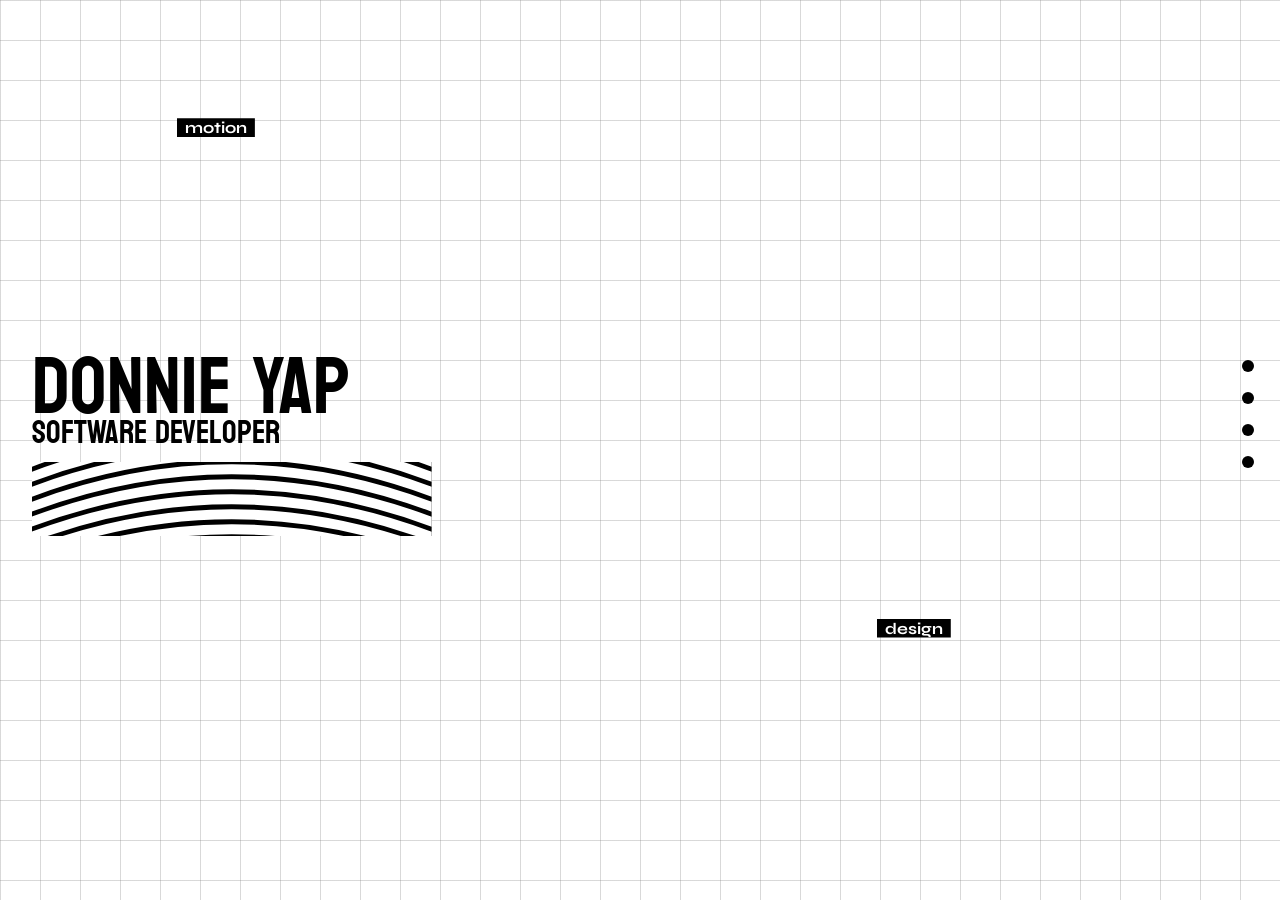
==== index.html @ 7da8c801 "title page" ====
<!doctype html>
<html lang="en">
  <head>
    <meta charset="UTF-8" />
    <meta name="viewport" content="width=device-width, initial-scale=1.0" />
    <link rel="preconnect" href="https://fonts.googleapis.com" />
    <link rel="preconnect" href="https://fonts.gstatic.com" crossorigin />
    <link
      href="https://fonts.googleapis.com/css2?family=Koulen&family=Syne:wght@400..800&display=swap"
      rel="stylesheet"
    />
    <link rel="stylesheet" href="css/styles.css" />
    <script src="js/main.js" defer></script>
    <title>Donnie Yap</title>
  </head>
  <body>
    <div class="navigation syne">
      <a href="#title"><p data-label="HOME"></p></a>
      <p data-label="ABOUT"></p>
      <p data-label="PROJECTS"></p>
      <p data-label="CONTACT"></p>
    </div>
    <div class="main">
      <div id="title" class="page title">
        <div class="name koulen-regular">
          <p id="name-label">DONNIE YAP</p>
          <p id="job-title">SOFTWARE DEVELOPER</p>
          <div id="name-eyecatch">
            <svg
              viewBox="0.32 0.2560677966101679 399.68000000000006 74.31893462469733"
              xmlns="http://www.w3.org/2000/svg"
              style="max-height: 500px"
              width="399.68000000000006"
              height="74.31893462469733"
            >
              <rect fill="black" height="75" width="400" />
              <g fill="white">
                <path d="M0 125 Q200 50 400 125 L400 115 Q200 40 0 115 Z" />
                <path d="M0 110 Q200 35 400 110 L400 100 Q200 25 0 100 Z" />
                <path d="M0 95 Q200 20 400 95 L400 85 Q200 10 0 85 Z" />
                <path d="M0 80 Q200 5 400 80 L400 70 Q200 -5 0 70 Z" />
                <path d="M0 65 Q200 -10 400 65 L400 55 Q200 -20 0 55 Z" />
                <path d="M0 50 Q200 -25 400 50 L400 40 Q200 -35 0 40 Z" />
                <path d="M0 35 Q200 -40 400 35 L400 25 Q200 -50 0 25 Z" />
                <path d="M0 20 Q200 -55 400 20 L400 10 Q200 -65 0 10 Z" />
                <path d="M0 5 Q200 -70 400 5 L400 0 Q200 -80 0 0 Z" />
              </g>
            </svg>
          </div>
        </div>
      </div>

      <div class="page about">
        <div class="name koulen-regular">
          <p class="name-label">DONNIE YAP</p>
          <p>SOFTWARE DEVELOPER</p>
        </div>
      </div>

      <div class="page about">
        <div class="name koulen-regular">
          <p id="name-label">DONNIE YAP</p>
          <p id="job-title">SOFTWARE DEVELOPER</p>
        </div>
      </div>
    </div>
  </body>
</html>
---- css/styles.css ----
* {
  margin: 0;
  padding: 0;
}

a {
  text-decoration: none;
  color: inherit;
}

/* fonts */

.koulen-regular {
  font-family: "Koulen", sans-serif;
  font-weight: 400;
  font-style: normal;
}

.syne {
  font-family: "Syne", sans-serif;
  font-optical-sizing: auto;
  font-weight: 400;
  font-style: normal;
}

.syne-bold {
  font-family: "Syne", sans-serif;
  font-optical-sizing: auto;
  font-weight: 700;
  font-style: normal;
}

.navigation {
  z-index: 99;
  text-align: right;
  font-size: 1.2rem;
  right: 2%;
  top: 40%;
  position: absolute;
  display: flex;
  flex-direction: column;
  gap: 20px;
}

.navigation p {
  position: relative;
  width: 12px;
  height: 12px;
  border-radius: 50%;
  background: black;
  cursor: pointer;
  transition: all 0.25s ease;
}

.navigation p::before {
  content: "";
  position: absolute;
  inset: -10px; /* invisible hover padding */
}

/* label */
.navigation p::after {
  content: attr(data-label);
  position: absolute;
  right: 20px;
  top: 50%;
  transform: translateY(-50%) translateX(-5px);
  opacity: 0;
  white-space: nowrap;
  transition: 0.25s ease;
  pointer-events: none;
  background-color: rgba(255, 255, 255, 0.156);
  /* border effects */
  padding: 0.4rem;
  border-radius: 1rem;
  border: 1px solid rgba(0, 0, 0, 0.047);
  backdrop-filter: blur(10px);
}

/* hover state */
.navigation p:hover::after {
  opacity: 1;
  transform: translateY(-50%) translateX(0);
}

.main {
  width: 100vw;
  height: 100vh;
  scroll-snap-type: y mandatory;
  overflow-y: scroll;
}

.page {
  width: 100vw;
  height: 100vh;
  background-size: 40px 40px;
  background-image:
    linear-gradient(to right, rgba(128, 128, 128, 0.3) 1px, transparent 1px),
    linear-gradient(to bottom, rgba(128, 128, 128, 0.3) 1px, transparent 1px);

  scroll-snap-align: start;
}

.title {
  /*background-color: red;*/
  position: relative;
  overflow: hidden;
}

.name {
  position: relative;
  top: 35%;
  margin-left: 2rem;
}

#name-label {
  font-size: 5rem;
}

#job-title {
  position: relative;
  bottom: 3.5rem;
  font-size: 2rem;
}

#name-eyecatch {
  position: relative;
  bottom: 3.5rem;
}

.random {
  position: absolute;
}

.random p {
  font-family: "Syne", sans-serif;
  font-optical-sizing: auto;
  font-weight: 700;
  font-style: normal;

  color: white;
  background-color: black;
  width: fit-content;
  padding-left: 0.5rem;
  padding-right: 0.5rem;

  clip-path: inset(0 100% 0 0);
}

.random.show p {
  animation: reveal 0.8s ease forwards;
}

@keyframes reveal {
  to {
    clip-path: inset(0 0 0 0);
  }
}

.random.fade p {
  animation: fadeOut 1s ease forwards;
}

@keyframes fadeOut {
  from {
    clip-path: inset(0 0 0 0);
  }
  to {
    clip-path: inset(0 100% 0 0);
  }
}

/* mobile only layout */
@media only screen and (max-width: 600px) {
  .name {
    margin-left: 0.4rem;
  }
}
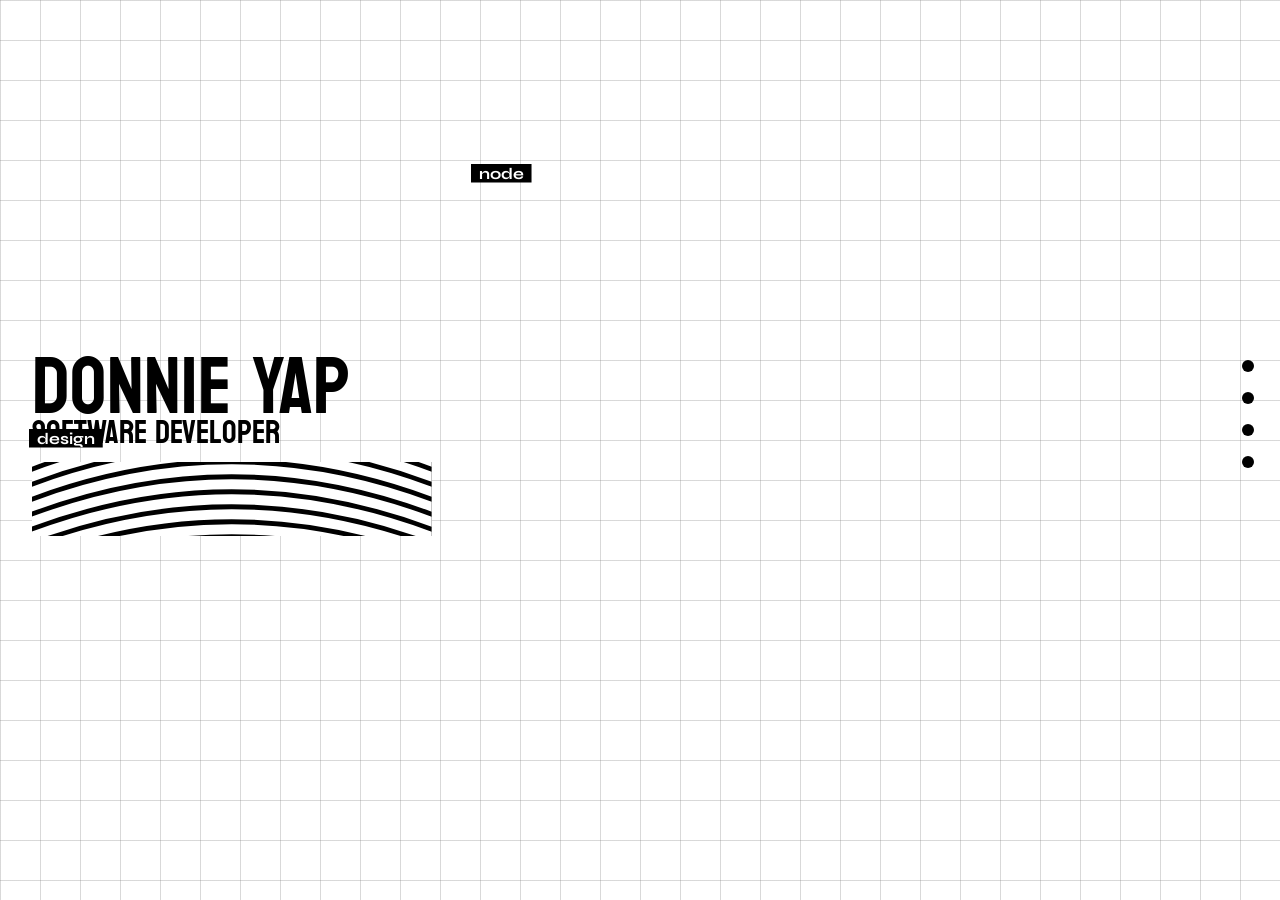
==== commit 99580528: "mobile problem fix 1" ====
--- a/index.html
+++ b/index.html
@@ -15,7 +15,7 @@
   </head>
   <body>
     <div class="navigation syne">
-      <a href="#title"><p data-label="HOME"></p></a>
+      <p data-label="HOME"></p>
       <p data-label="ABOUT"></p>
       <p data-label="PROJECTS"></p>
       <p data-label="CONTACT"></p>
@@ -51,10 +51,8 @@
       </div>
 
       <div class="page about">
-        <div class="name koulen-regular">
-          <p class="name-label">DONNIE YAP</p>
-          <p>SOFTWARE DEVELOPER</p>
-        </div>
+        <div class="about-title syne-bold"><p>ABOUT</p></div>
+        <div class="about-card syne"></div>
       </div>
 
       <div class="page about">
--- a/css/styles.css
+++ b/css/styles.css
@@ -1,3 +1,7 @@
+html {
+  scroll-behavior: smooth;
+}
+
 * {
   margin: 0;
   padding: 0;
@@ -105,6 +109,8 @@
   /*background-color: red;*/
   position: relative;
   overflow: hidden;
+  width: 100vw;
+  height: 100vh;
 }
 
 .name {
@@ -170,6 +176,18 @@
   }
 }
 
+/* about */
+
+.about-title {
+  font-size: 3rem;
+  margin-left: 2rem;
+  font-weight: 800;
+  background-color: black;
+  color: white;
+  width: fit-content;
+  padding: 0 2rem;
+}
+
 /* mobile only layout */
 @media only screen and (max-width: 600px) {
   .name {
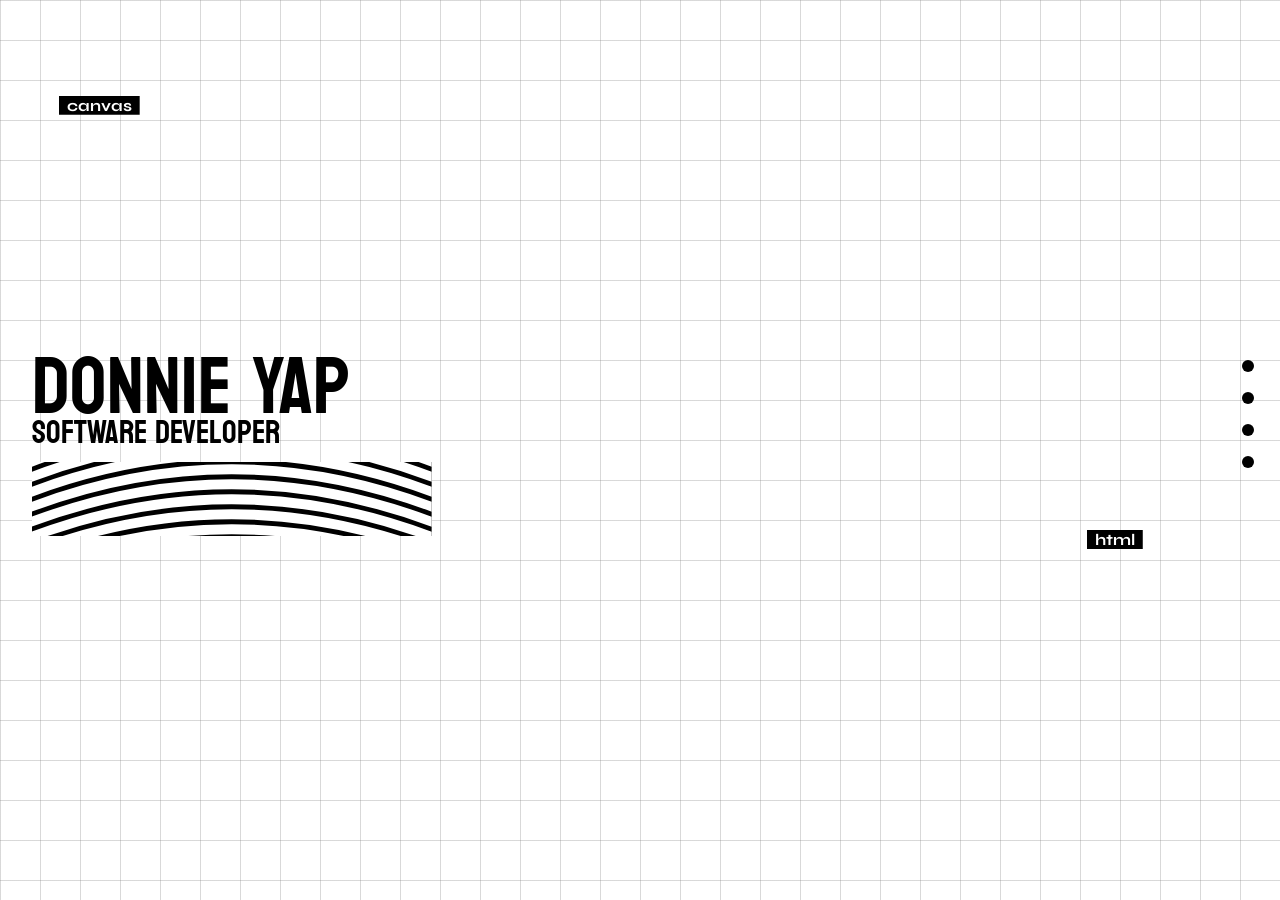
==== commit 91ae55c8: "about1" ====
--- a/index.html
+++ b/index.html
@@ -52,7 +52,72 @@
 
       <div class="page about">
         <div class="about-title syne-bold"><p>ABOUT</p></div>
-        <div class="about-card syne"></div>
+        <div class="card-group flex">
+          <div class="about-card syne">
+            <h1
+              style="
+                background-color: black;
+                color: white;
+                width: fit-content;
+                padding: 0 0.4rem;
+              "
+            >
+              about me
+            </h1>
+
+            <p>
+              I am a software developer with a passion for solving problems with
+              fun and creative solutions.
+            </p>
+            <svg
+              class="about-1-svg"
+              width="400"
+              height="400"
+              viewBox="0 0 400 400"
+              xmlns="http://www.w3.org/2000/svg"
+            >
+              <polygon
+                points="
+      200,30
+      230.6,126.1
+      320.2,79.8
+      273.9,169.4
+      370,200
+      273.9,230.6
+      320.2,320.2
+      230.6,273.9
+      200,370
+      169.4,273.9
+      79.8,320.2
+      126.1,230.6
+      30,200
+      126.1,169.4
+      79.8,79.8
+      169.4,126.1
+    "
+                fill="white"
+                stroke="black"
+                stroke-width="3"
+              />
+              <g clip-path="url(#starClip)">
+                <text
+                  x="200"
+                  y="210"
+                  text-anchor="middle"
+                  font-size="40"
+                  font-family="Syne, Helvetica, sans-serif"
+                  font-weight="700"
+                  fill="black"
+                >
+                  Hello!
+                </text>
+              </g>
+            </svg>
+          </div>
+          <div class="about-card syne">
+            <h1>skills</h1>
+          </div>
+        </div>
       </div>
 
       <div class="page about">
--- a/css/styles.css
+++ b/css/styles.css
@@ -1,5 +1,6 @@
 html {
   scroll-behavior: smooth;
+  /* filter: invert(100%); */
 }
 
 * {
@@ -10,6 +11,10 @@
 a {
   text-decoration: none;
   color: inherit;
+}
+
+.flex {
+  display: flex;
 }
 
 /* fonts */
@@ -177,6 +182,9 @@
 }
 
 /* about */
+.about {
+  overflow: hidden;
+}
 
 .about-title {
   font-size: 3rem;
@@ -188,6 +196,31 @@
   padding: 0 2rem;
 }
 
+.card-group {
+  gap: 1rem;
+  margin-left: 5vw;
+  margin-top: 12vh;
+  margin-right: 5vw;
+}
+
+.about-card {
+  position: relative;
+
+  height: 50vh;
+  padding: 1rem;
+
+  border: 2px solid rgba(0, 0, 0, 0.434);
+  backdrop-filter: blur(2px);
+}
+
+.about-1-svg {
+  transform: rotate(-12deg);
+  top: 18vw;
+  right: 20vw;
+  position: absolute;
+  width: 40vw;
+}
+
 /* mobile only layout */
 @media only screen and (max-width: 600px) {
   .name {
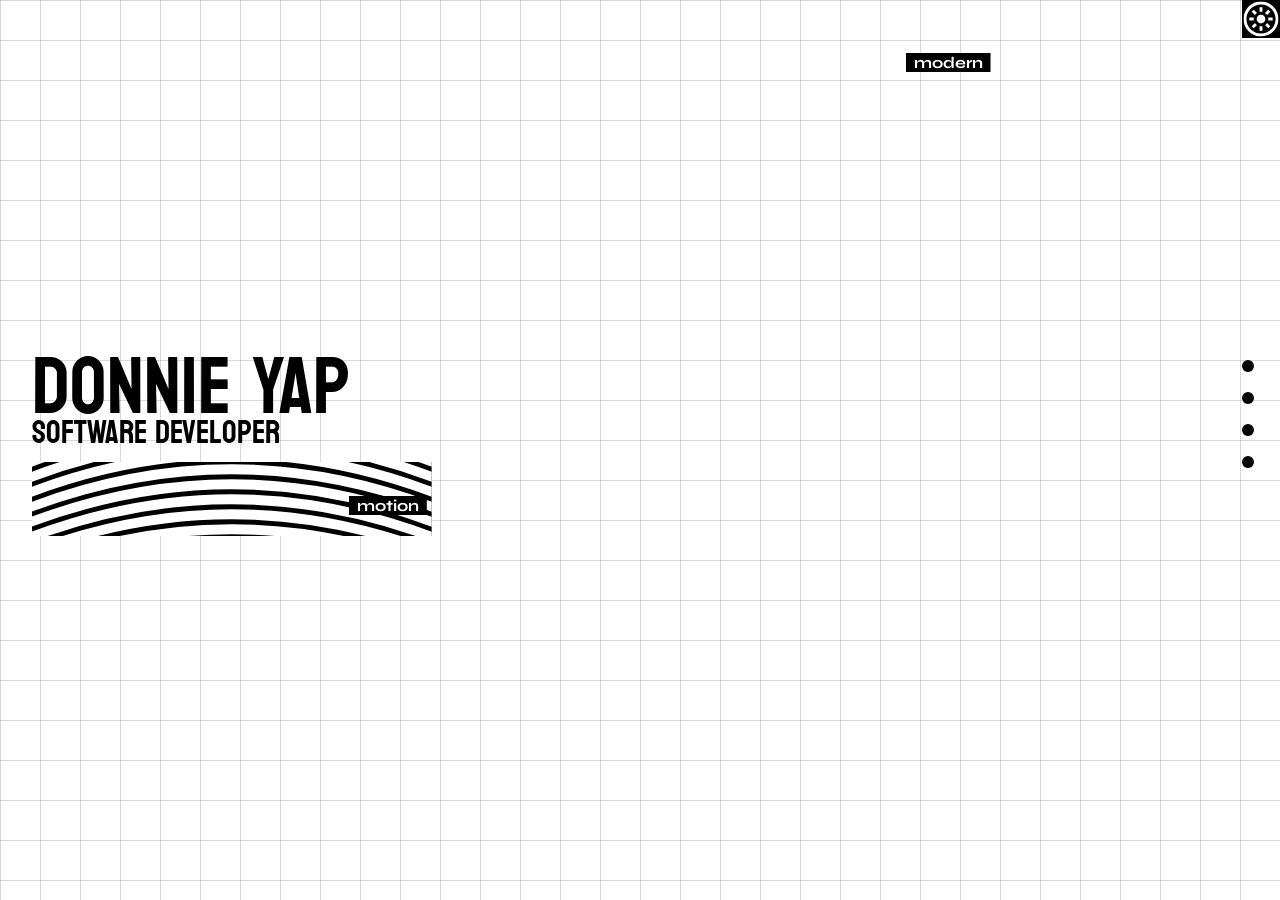
==== commit e5a17e0b: "dark mode toggle" ====
--- a/index.html
+++ b/index.html
@@ -14,6 +14,19 @@
     <title>Donnie Yap</title>
   </head>
   <body>
+    <div class="toggle">
+      <svg
+        xmlns="http://www.w3.org/2000/svg"
+        width="35"
+        height="35"
+        viewBox="0 0 24 24"
+      >
+        <path
+          fill="white"
+          d="M12 2c5.514 0 10 4.486 10 10s-4.486 10-10 10-10-4.486-10-10 4.486-10 10-10zm0-2c-6.627 0-12 5.373-12 12s5.373 12 12 12 12-5.373 12-12-5.373-12-12-12zm3 12c0 1.657-1.343 3-3 3s-3-1.343-3-3 1.343-3 3-3 3 1.343 3 3zm-3-5c.343 0 .677.035 1 .101v-3.101h-2v3.101c.323-.066.657-.101 1-.101zm-2.755.832l-2.195-2.196-1.414 1.414 2.195 2.195c.372-.561.853-1.042 1.414-1.413zm-2.245 4.168c0-.343.035-.677.101-1h-3.101v2h3.101c-.066-.323-.101-.657-.101-1zm9.169-2.754l2.195-2.195-1.414-1.415-2.195 2.195c.561.372 1.042.853 1.414 1.415zm.73 1.754c.066.323.101.657.101 1s-.035.677-.101 1h3.101v-2h-3.101zm-2.144 5.168l2.195 2.195 1.414-1.414-2.195-2.195c-.372.562-.853 1.043-1.414 1.414zm-6.924-1.414l-2.195 2.196 1.414 1.414 2.195-2.195c-.561-.372-1.042-.853-1.414-1.415zm4.169 2.246c-.343 0-.677-.035-1-.101v3.101h2v-3.101c-.323.066-.657.101-1 .101z"
+        />
+      </svg>
+    </div>
     <div class="navigation syne">
       <p data-label="HOME"></p>
       <p data-label="ABOUT"></p>
@@ -66,8 +79,8 @@
             </h1>
 
             <p>
-              I am a software developer with a passion for solving problems with
-              fun and creative solutions.
+              A passion for solving problems with fun and creative solutions.
+              Creating projects that are functional and exciting to use.
             </p>
             <svg
               class="about-1-svg"
@@ -115,12 +128,24 @@
             </svg>
           </div>
           <div class="about-card syne">
-            <h1>skills</h1>
+            <h1
+              style="
+                background-color: black;
+                color: white;
+                width: fit-content;
+                padding: 0 0.4rem;
+              "
+            >
+              skills
+            </h1>
           </div>
         </div>
       </div>
 
-      <div class="page about">
+      <div class="page projects">
+        <div class="about-title syne-bold"><p>PROJECTS</p></div>
+      </div>
+      <div class="page contact">
         <div class="name koulen-regular">
           <p id="name-label">DONNIE YAP</p>
           <p id="job-title">SOFTWARE DEVELOPER</p>
--- a/css/styles.css
+++ b/css/styles.css
@@ -37,6 +37,23 @@
   font-optical-sizing: auto;
   font-weight: 700;
   font-style: normal;
+}
+
+.toggle {
+  cursor: pointer;
+  z-index: 99;
+  position: absolute;
+  width: 3vw;
+  height: 3vw;
+  background-color: black;
+  right: 0;
+}
+
+.toggle svg {
+  position: absolute;
+  top: 50%;
+  left: 50%;
+  transform: translate(-50%, -50%);
 }
 
 .navigation {
@@ -205,12 +222,17 @@
 
 .about-card {
   position: relative;
-
+  width: 40vw;
   height: 50vh;
   padding: 1rem;
 
   border: 2px solid rgba(0, 0, 0, 0.434);
-  backdrop-filter: blur(2px);
+  backdrop-filter: blur(3px);
+}
+
+.about-card p {
+  margin-top: 1.3rem;
+  font-size: 2.5rem;
 }
 
 .about-1-svg {
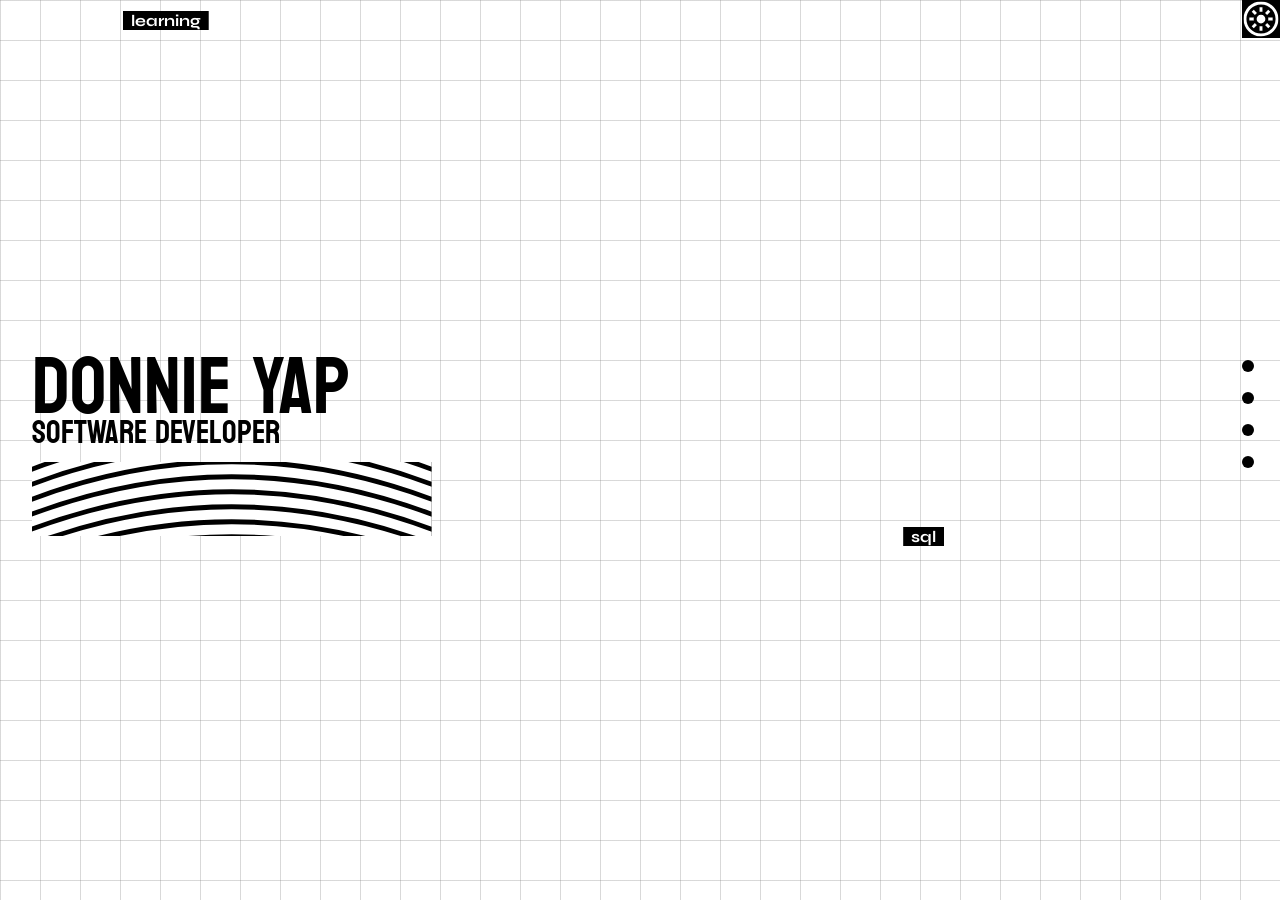
==== commit 59996ad0: "small change 1" ====
--- a/index.html
+++ b/index.html
@@ -80,17 +80,42 @@
 
             <p>
               A passion for solving problems with fun and creative solutions.
-              Creating projects that are functional and exciting to use.
+              Creating projects that solve unique problems and challenges.
+              <span class="cursor"></span>
             </p>
-            <svg
-              class="about-1-svg"
-              width="400"
-              height="400"
-              viewBox="0 0 400 400"
-              xmlns="http://www.w3.org/2000/svg"
+          </div>
+
+          <div class="about-card syne">
+            <h1
+              style="
+                background-color: black;
+                color: white;
+                width: fit-content;
+                padding: 0 0.4rem;
+              "
             >
-              <polygon
-                points="
+              skills
+            </h1>
+            <h1
+              style="
+                background-color: black;
+                color: white;
+                width: fit-content;
+                padding: 0 0.4rem;
+              "
+            >
+              >>
+            </h1>
+          </div>
+          <svg
+            class="about-1-svg"
+            width="400"
+            height="400"
+            viewBox="0 0 400 400"
+            xmlns="http://www.w3.org/2000/svg"
+          >
+            <polygon
+              points="
       200,30
       230.6,126.1
       320.2,79.8
@@ -108,37 +133,24 @@
       79.8,79.8
       169.4,126.1
     "
-                fill="white"
-                stroke="black"
-                stroke-width="3"
-              />
-              <g clip-path="url(#starClip)">
-                <text
-                  x="200"
-                  y="210"
-                  text-anchor="middle"
-                  font-size="40"
-                  font-family="Syne, Helvetica, sans-serif"
-                  font-weight="700"
-                  fill="black"
-                >
-                  Hello!
-                </text>
-              </g>
-            </svg>
-          </div>
-          <div class="about-card syne">
-            <h1
-              style="
-                background-color: black;
-                color: white;
-                width: fit-content;
-                padding: 0 0.4rem;
-              "
-            >
-              skills
-            </h1>
-          </div>
+              fill="white"
+              stroke="black"
+              stroke-width="3"
+            />
+            <g clip-path="url(#starClip)">
+              <text
+                x="200"
+                y="210"
+                text-anchor="middle"
+                font-size="40"
+                font-family="Syne, Helvetica, sans-serif"
+                font-weight="700"
+                fill="black"
+              >
+                Hello!
+              </text>
+            </g>
+          </svg>
         </div>
       </div>
 
@@ -150,6 +162,358 @@
           <p id="name-label">DONNIE YAP</p>
           <p id="job-title">SOFTWARE DEVELOPER</p>
         </div>
+        <?xml version="1.0" encoding="utf-8"?>
+        <svg
+          width="264"
+          height="264"
+          viewBox="0 0 264 264"
+          xmlns="http://www.w3.org/2000/svg"
+          xmlns:xlink="http://www.w3.org/1999/xlink"
+          xmlns:ev="http://www.w3.org/2001/xml-events"
+        >
+          <rect x="0" y="0" width="264" height="264" fill="#ffffff" />
+          <defs>
+            <rect id="p" width="8" height="8" />
+          </defs>
+          <g fill="#000000">
+            <use xlink:href="#p" x="32" y="32" />
+            <use xlink:href="#p" x="32" y="40" />
+            <use xlink:href="#p" x="32" y="48" />
+            <use xlink:href="#p" x="32" y="56" />
+            <use xlink:href="#p" x="32" y="64" />
+            <use xlink:href="#p" x="32" y="72" />
+            <use xlink:href="#p" x="32" y="80" />
+            <use xlink:href="#p" x="32" y="96" />
+            <use xlink:href="#p" x="32" y="112" />
+            <use xlink:href="#p" x="32" y="120" />
+            <use xlink:href="#p" x="32" y="136" />
+            <use xlink:href="#p" x="32" y="152" />
+            <use xlink:href="#p" x="32" y="176" />
+            <use xlink:href="#p" x="32" y="184" />
+            <use xlink:href="#p" x="32" y="192" />
+            <use xlink:href="#p" x="32" y="200" />
+            <use xlink:href="#p" x="32" y="208" />
+            <use xlink:href="#p" x="32" y="216" />
+            <use xlink:href="#p" x="32" y="224" />
+            <use xlink:href="#p" x="40" y="32" />
+            <use xlink:href="#p" x="40" y="80" />
+            <use xlink:href="#p" x="40" y="96" />
+            <use xlink:href="#p" x="40" y="104" />
+            <use xlink:href="#p" x="40" y="120" />
+            <use xlink:href="#p" x="40" y="128" />
+            <use xlink:href="#p" x="40" y="136" />
+            <use xlink:href="#p" x="40" y="144" />
+            <use xlink:href="#p" x="40" y="160" />
+            <use xlink:href="#p" x="40" y="176" />
+            <use xlink:href="#p" x="40" y="224" />
+            <use xlink:href="#p" x="48" y="32" />
+            <use xlink:href="#p" x="48" y="48" />
+            <use xlink:href="#p" x="48" y="56" />
+            <use xlink:href="#p" x="48" y="64" />
+            <use xlink:href="#p" x="48" y="80" />
+            <use xlink:href="#p" x="48" y="96" />
+            <use xlink:href="#p" x="48" y="104" />
+            <use xlink:href="#p" x="48" y="128" />
+            <use xlink:href="#p" x="48" y="144" />
+            <use xlink:href="#p" x="48" y="160" />
+            <use xlink:href="#p" x="48" y="176" />
+            <use xlink:href="#p" x="48" y="192" />
+            <use xlink:href="#p" x="48" y="200" />
+            <use xlink:href="#p" x="48" y="208" />
+            <use xlink:href="#p" x="48" y="224" />
+            <use xlink:href="#p" x="56" y="32" />
+            <use xlink:href="#p" x="56" y="48" />
+            <use xlink:href="#p" x="56" y="56" />
+            <use xlink:href="#p" x="56" y="64" />
+            <use xlink:href="#p" x="56" y="80" />
+            <use xlink:href="#p" x="56" y="144" />
+            <use xlink:href="#p" x="56" y="152" />
+            <use xlink:href="#p" x="56" y="176" />
+            <use xlink:href="#p" x="56" y="192" />
+            <use xlink:href="#p" x="56" y="200" />
+            <use xlink:href="#p" x="56" y="208" />
+            <use xlink:href="#p" x="56" y="224" />
+            <use xlink:href="#p" x="64" y="32" />
+            <use xlink:href="#p" x="64" y="48" />
+            <use xlink:href="#p" x="64" y="56" />
+            <use xlink:href="#p" x="64" y="64" />
+            <use xlink:href="#p" x="64" y="80" />
+            <use xlink:href="#p" x="64" y="96" />
+            <use xlink:href="#p" x="64" y="104" />
+            <use xlink:href="#p" x="64" y="112" />
+            <use xlink:href="#p" x="64" y="136" />
+            <use xlink:href="#p" x="64" y="144" />
+            <use xlink:href="#p" x="64" y="160" />
+            <use xlink:href="#p" x="64" y="176" />
+            <use xlink:href="#p" x="64" y="192" />
+            <use xlink:href="#p" x="64" y="200" />
+            <use xlink:href="#p" x="64" y="208" />
+            <use xlink:href="#p" x="64" y="224" />
+            <use xlink:href="#p" x="72" y="32" />
+            <use xlink:href="#p" x="72" y="80" />
+            <use xlink:href="#p" x="72" y="96" />
+            <use xlink:href="#p" x="72" y="112" />
+            <use xlink:href="#p" x="72" y="144" />
+            <use xlink:href="#p" x="72" y="152" />
+            <use xlink:href="#p" x="72" y="176" />
+            <use xlink:href="#p" x="72" y="224" />
+            <use xlink:href="#p" x="80" y="32" />
+            <use xlink:href="#p" x="80" y="40" />
+            <use xlink:href="#p" x="80" y="48" />
+            <use xlink:href="#p" x="80" y="56" />
+            <use xlink:href="#p" x="80" y="64" />
+            <use xlink:href="#p" x="80" y="72" />
+            <use xlink:href="#p" x="80" y="80" />
+            <use xlink:href="#p" x="80" y="96" />
+            <use xlink:href="#p" x="80" y="112" />
+            <use xlink:href="#p" x="80" y="128" />
+            <use xlink:href="#p" x="80" y="144" />
+            <use xlink:href="#p" x="80" y="160" />
+            <use xlink:href="#p" x="80" y="176" />
+            <use xlink:href="#p" x="80" y="184" />
+            <use xlink:href="#p" x="80" y="192" />
+            <use xlink:href="#p" x="80" y="200" />
+            <use xlink:href="#p" x="80" y="208" />
+            <use xlink:href="#p" x="80" y="216" />
+            <use xlink:href="#p" x="80" y="224" />
+            <use xlink:href="#p" x="88" y="96" />
+            <use xlink:href="#p" x="88" y="104" />
+            <use xlink:href="#p" x="88" y="128" />
+            <use xlink:href="#p" x="88" y="144" />
+            <use xlink:href="#p" x="88" y="152" />
+            <use xlink:href="#p" x="96" y="48" />
+            <use xlink:href="#p" x="96" y="80" />
+            <use xlink:href="#p" x="96" y="88" />
+            <use xlink:href="#p" x="96" y="96" />
+            <use xlink:href="#p" x="96" y="104" />
+            <use xlink:href="#p" x="96" y="112" />
+            <use xlink:href="#p" x="96" y="128" />
+            <use xlink:href="#p" x="96" y="136" />
+            <use xlink:href="#p" x="96" y="144" />
+            <use xlink:href="#p" x="96" y="152" />
+            <use xlink:href="#p" x="96" y="160" />
+            <use xlink:href="#p" x="96" y="168" />
+            <use xlink:href="#p" x="96" y="176" />
+            <use xlink:href="#p" x="96" y="184" />
+            <use xlink:href="#p" x="96" y="192" />
+            <use xlink:href="#p" x="96" y="208" />
+            <use xlink:href="#p" x="96" y="216" />
+            <use xlink:href="#p" x="96" y="224" />
+            <use xlink:href="#p" x="104" y="40" />
+            <use xlink:href="#p" x="104" y="56" />
+            <use xlink:href="#p" x="104" y="64" />
+            <use xlink:href="#p" x="104" y="104" />
+            <use xlink:href="#p" x="104" y="120" />
+            <use xlink:href="#p" x="104" y="144" />
+            <use xlink:href="#p" x="104" y="168" />
+            <use xlink:href="#p" x="104" y="176" />
+            <use xlink:href="#p" x="104" y="184" />
+            <use xlink:href="#p" x="104" y="192" />
+            <use xlink:href="#p" x="104" y="216" />
+            <use xlink:href="#p" x="104" y="224" />
+            <use xlink:href="#p" x="112" y="32" />
+            <use xlink:href="#p" x="112" y="72" />
+            <use xlink:href="#p" x="112" y="80" />
+            <use xlink:href="#p" x="112" y="112" />
+            <use xlink:href="#p" x="112" y="120" />
+            <use xlink:href="#p" x="112" y="128" />
+            <use xlink:href="#p" x="112" y="136" />
+            <use xlink:href="#p" x="112" y="144" />
+            <use xlink:href="#p" x="112" y="152" />
+            <use xlink:href="#p" x="112" y="160" />
+            <use xlink:href="#p" x="112" y="176" />
+            <use xlink:href="#p" x="112" y="184" />
+            <use xlink:href="#p" x="112" y="200" />
+            <use xlink:href="#p" x="112" y="216" />
+            <use xlink:href="#p" x="120" y="48" />
+            <use xlink:href="#p" x="120" y="72" />
+            <use xlink:href="#p" x="120" y="88" />
+            <use xlink:href="#p" x="120" y="104" />
+            <use xlink:href="#p" x="120" y="112" />
+            <use xlink:href="#p" x="120" y="128" />
+            <use xlink:href="#p" x="120" y="136" />
+            <use xlink:href="#p" x="120" y="152" />
+            <use xlink:href="#p" x="120" y="168" />
+            <use xlink:href="#p" x="120" y="176" />
+            <use xlink:href="#p" x="120" y="192" />
+            <use xlink:href="#p" x="120" y="200" />
+            <use xlink:href="#p" x="120" y="224" />
+            <use xlink:href="#p" x="128" y="56" />
+            <use xlink:href="#p" x="128" y="64" />
+            <use xlink:href="#p" x="128" y="72" />
+            <use xlink:href="#p" x="128" y="80" />
+            <use xlink:href="#p" x="128" y="96" />
+            <use xlink:href="#p" x="128" y="104" />
+            <use xlink:href="#p" x="128" y="112" />
+            <use xlink:href="#p" x="128" y="120" />
+            <use xlink:href="#p" x="128" y="160" />
+            <use xlink:href="#p" x="128" y="168" />
+            <use xlink:href="#p" x="128" y="176" />
+            <use xlink:href="#p" x="128" y="184" />
+            <use xlink:href="#p" x="128" y="192" />
+            <use xlink:href="#p" x="128" y="216" />
+            <use xlink:href="#p" x="128" y="224" />
+            <use xlink:href="#p" x="136" y="32" />
+            <use xlink:href="#p" x="136" y="40" />
+            <use xlink:href="#p" x="136" y="72" />
+            <use xlink:href="#p" x="136" y="88" />
+            <use xlink:href="#p" x="136" y="96" />
+            <use xlink:href="#p" x="136" y="104" />
+            <use xlink:href="#p" x="136" y="112" />
+            <use xlink:href="#p" x="136" y="120" />
+            <use xlink:href="#p" x="136" y="128" />
+            <use xlink:href="#p" x="136" y="144" />
+            <use xlink:href="#p" x="136" y="152" />
+            <use xlink:href="#p" x="136" y="160" />
+            <use xlink:href="#p" x="136" y="184" />
+            <use xlink:href="#p" x="136" y="192" />
+            <use xlink:href="#p" x="136" y="208" />
+            <use xlink:href="#p" x="136" y="216" />
+            <use xlink:href="#p" x="136" y="224" />
+            <use xlink:href="#p" x="144" y="32" />
+            <use xlink:href="#p" x="144" y="48" />
+            <use xlink:href="#p" x="144" y="56" />
+            <use xlink:href="#p" x="144" y="72" />
+            <use xlink:href="#p" x="144" y="80" />
+            <use xlink:href="#p" x="144" y="88" />
+            <use xlink:href="#p" x="144" y="112" />
+            <use xlink:href="#p" x="144" y="128" />
+            <use xlink:href="#p" x="144" y="176" />
+            <use xlink:href="#p" x="144" y="184" />
+            <use xlink:href="#p" x="144" y="216" />
+            <use xlink:href="#p" x="144" y="224" />
+            <use xlink:href="#p" x="152" y="32" />
+            <use xlink:href="#p" x="152" y="40" />
+            <use xlink:href="#p" x="152" y="56" />
+            <use xlink:href="#p" x="152" y="64" />
+            <use xlink:href="#p" x="152" y="72" />
+            <use xlink:href="#p" x="152" y="88" />
+            <use xlink:href="#p" x="152" y="96" />
+            <use xlink:href="#p" x="152" y="160" />
+            <use xlink:href="#p" x="152" y="168" />
+            <use xlink:href="#p" x="152" y="176" />
+            <use xlink:href="#p" x="152" y="184" />
+            <use xlink:href="#p" x="152" y="200" />
+            <use xlink:href="#p" x="152" y="224" />
+            <use xlink:href="#p" x="160" y="56" />
+            <use xlink:href="#p" x="160" y="72" />
+            <use xlink:href="#p" x="160" y="80" />
+            <use xlink:href="#p" x="160" y="96" />
+            <use xlink:href="#p" x="160" y="104" />
+            <use xlink:href="#p" x="160" y="120" />
+            <use xlink:href="#p" x="160" y="128" />
+            <use xlink:href="#p" x="160" y="136" />
+            <use xlink:href="#p" x="160" y="144" />
+            <use xlink:href="#p" x="160" y="152" />
+            <use xlink:href="#p" x="160" y="160" />
+            <use xlink:href="#p" x="160" y="168" />
+            <use xlink:href="#p" x="160" y="176" />
+            <use xlink:href="#p" x="160" y="184" />
+            <use xlink:href="#p" x="160" y="192" />
+            <use xlink:href="#p" x="160" y="208" />
+            <use xlink:href="#p" x="160" y="216" />
+            <use xlink:href="#p" x="160" y="224" />
+            <use xlink:href="#p" x="168" y="96" />
+            <use xlink:href="#p" x="168" y="120" />
+            <use xlink:href="#p" x="168" y="128" />
+            <use xlink:href="#p" x="168" y="160" />
+            <use xlink:href="#p" x="168" y="192" />
+            <use xlink:href="#p" x="168" y="216" />
+            <use xlink:href="#p" x="168" y="224" />
+            <use xlink:href="#p" x="176" y="32" />
+            <use xlink:href="#p" x="176" y="40" />
+            <use xlink:href="#p" x="176" y="48" />
+            <use xlink:href="#p" x="176" y="56" />
+            <use xlink:href="#p" x="176" y="64" />
+            <use xlink:href="#p" x="176" y="72" />
+            <use xlink:href="#p" x="176" y="80" />
+            <use xlink:href="#p" x="176" y="96" />
+            <use xlink:href="#p" x="176" y="104" />
+            <use xlink:href="#p" x="176" y="112" />
+            <use xlink:href="#p" x="176" y="120" />
+            <use xlink:href="#p" x="176" y="128" />
+            <use xlink:href="#p" x="176" y="136" />
+            <use xlink:href="#p" x="176" y="160" />
+            <use xlink:href="#p" x="176" y="176" />
+            <use xlink:href="#p" x="176" y="192" />
+            <use xlink:href="#p" x="176" y="224" />
+            <use xlink:href="#p" x="184" y="32" />
+            <use xlink:href="#p" x="184" y="80" />
+            <use xlink:href="#p" x="184" y="104" />
+            <use xlink:href="#p" x="184" y="144" />
+            <use xlink:href="#p" x="184" y="160" />
+            <use xlink:href="#p" x="184" y="192" />
+            <use xlink:href="#p" x="184" y="200" />
+            <use xlink:href="#p" x="184" y="224" />
+            <use xlink:href="#p" x="192" y="32" />
+            <use xlink:href="#p" x="192" y="48" />
+            <use xlink:href="#p" x="192" y="56" />
+            <use xlink:href="#p" x="192" y="64" />
+            <use xlink:href="#p" x="192" y="80" />
+            <use xlink:href="#p" x="192" y="112" />
+            <use xlink:href="#p" x="192" y="152" />
+            <use xlink:href="#p" x="192" y="160" />
+            <use xlink:href="#p" x="192" y="168" />
+            <use xlink:href="#p" x="192" y="176" />
+            <use xlink:href="#p" x="192" y="184" />
+            <use xlink:href="#p" x="192" y="192" />
+            <use xlink:href="#p" x="192" y="200" />
+            <use xlink:href="#p" x="192" y="208" />
+            <use xlink:href="#p" x="192" y="216" />
+            <use xlink:href="#p" x="200" y="32" />
+            <use xlink:href="#p" x="200" y="48" />
+            <use xlink:href="#p" x="200" y="56" />
+            <use xlink:href="#p" x="200" y="64" />
+            <use xlink:href="#p" x="200" y="80" />
+            <use xlink:href="#p" x="200" y="128" />
+            <use xlink:href="#p" x="200" y="136" />
+            <use xlink:href="#p" x="200" y="160" />
+            <use xlink:href="#p" x="200" y="168" />
+            <use xlink:href="#p" x="200" y="176" />
+            <use xlink:href="#p" x="200" y="184" />
+            <use xlink:href="#p" x="200" y="192" />
+            <use xlink:href="#p" x="200" y="200" />
+            <use xlink:href="#p" x="200" y="216" />
+            <use xlink:href="#p" x="208" y="32" />
+            <use xlink:href="#p" x="208" y="48" />
+            <use xlink:href="#p" x="208" y="56" />
+            <use xlink:href="#p" x="208" y="64" />
+            <use xlink:href="#p" x="208" y="80" />
+            <use xlink:href="#p" x="208" y="96" />
+            <use xlink:href="#p" x="208" y="112" />
+            <use xlink:href="#p" x="208" y="144" />
+            <use xlink:href="#p" x="208" y="200" />
+            <use xlink:href="#p" x="216" y="32" />
+            <use xlink:href="#p" x="216" y="80" />
+            <use xlink:href="#p" x="216" y="112" />
+            <use xlink:href="#p" x="216" y="120" />
+            <use xlink:href="#p" x="216" y="128" />
+            <use xlink:href="#p" x="216" y="144" />
+            <use xlink:href="#p" x="216" y="152" />
+            <use xlink:href="#p" x="216" y="168" />
+            <use xlink:href="#p" x="216" y="176" />
+            <use xlink:href="#p" x="216" y="184" />
+            <use xlink:href="#p" x="216" y="216" />
+            <use xlink:href="#p" x="216" y="224" />
+            <use xlink:href="#p" x="224" y="32" />
+            <use xlink:href="#p" x="224" y="40" />
+            <use xlink:href="#p" x="224" y="48" />
+            <use xlink:href="#p" x="224" y="56" />
+            <use xlink:href="#p" x="224" y="64" />
+            <use xlink:href="#p" x="224" y="72" />
+            <use xlink:href="#p" x="224" y="80" />
+            <use xlink:href="#p" x="224" y="104" />
+            <use xlink:href="#p" x="224" y="112" />
+            <use xlink:href="#p" x="224" y="128" />
+            <use xlink:href="#p" x="224" y="136" />
+            <use xlink:href="#p" x="224" y="144" />
+            <use xlink:href="#p" x="224" y="168" />
+            <use xlink:href="#p" x="224" y="176" />
+            <use xlink:href="#p" x="224" y="208" />
+            <use xlink:href="#p" x="224" y="224" />
+          </g>
+          <g></g>
+        </svg>
       </div>
     </div>
   </body>
--- a/css/styles.css
+++ b/css/styles.css
@@ -43,8 +43,9 @@
   cursor: pointer;
   z-index: 99;
   position: absolute;
-  width: 3vw;
-  height: 3vw;
+  width: 3%;
+  height: 0;
+  padding-top: 3%;
   background-color: black;
   right: 0;
 }
@@ -214,6 +215,7 @@
 }
 
 .card-group {
+  position: relative;
   gap: 1rem;
   margin-left: 5vw;
   margin-top: 12vh;
@@ -221,26 +223,52 @@
 }
 
 .about-card {
-  position: relative;
-  width: 40vw;
+  z-index: 99;
+  position: relative;
+  width: 60vw;
   height: 50vh;
   padding: 1rem;
 
   border: 2px solid rgba(0, 0, 0, 0.434);
-  backdrop-filter: blur(3px);
+  backdrop-filter: blur(10px);
 }
 
 .about-card p {
   margin-top: 1.3rem;
-  font-size: 2.5rem;
+  font-size: 2.2rem;
 }
 
 .about-1-svg {
   transform: rotate(-12deg);
-  top: 18vw;
-  right: 20vw;
+  top: 15vw;
+  left: -14vw;
   position: absolute;
   width: 40vw;
+}
+.cursor {
+  display: inline-block;
+  width: 3px;
+  height: 1em;
+  background-color: black;
+  margin-left: 0.4rem;
+  animation: blink 1s step-end infinite;
+
+  transform: translateY(4px);
+}
+
+@keyframes blink {
+  from,
+  to {
+    background-color: transparent;
+  }
+  50% {
+    background-color: black;
+  }
+}
+
+/* contact */
+.contact svg {
+  margin-left: 30vw;
 }
 
 /* mobile only layout */
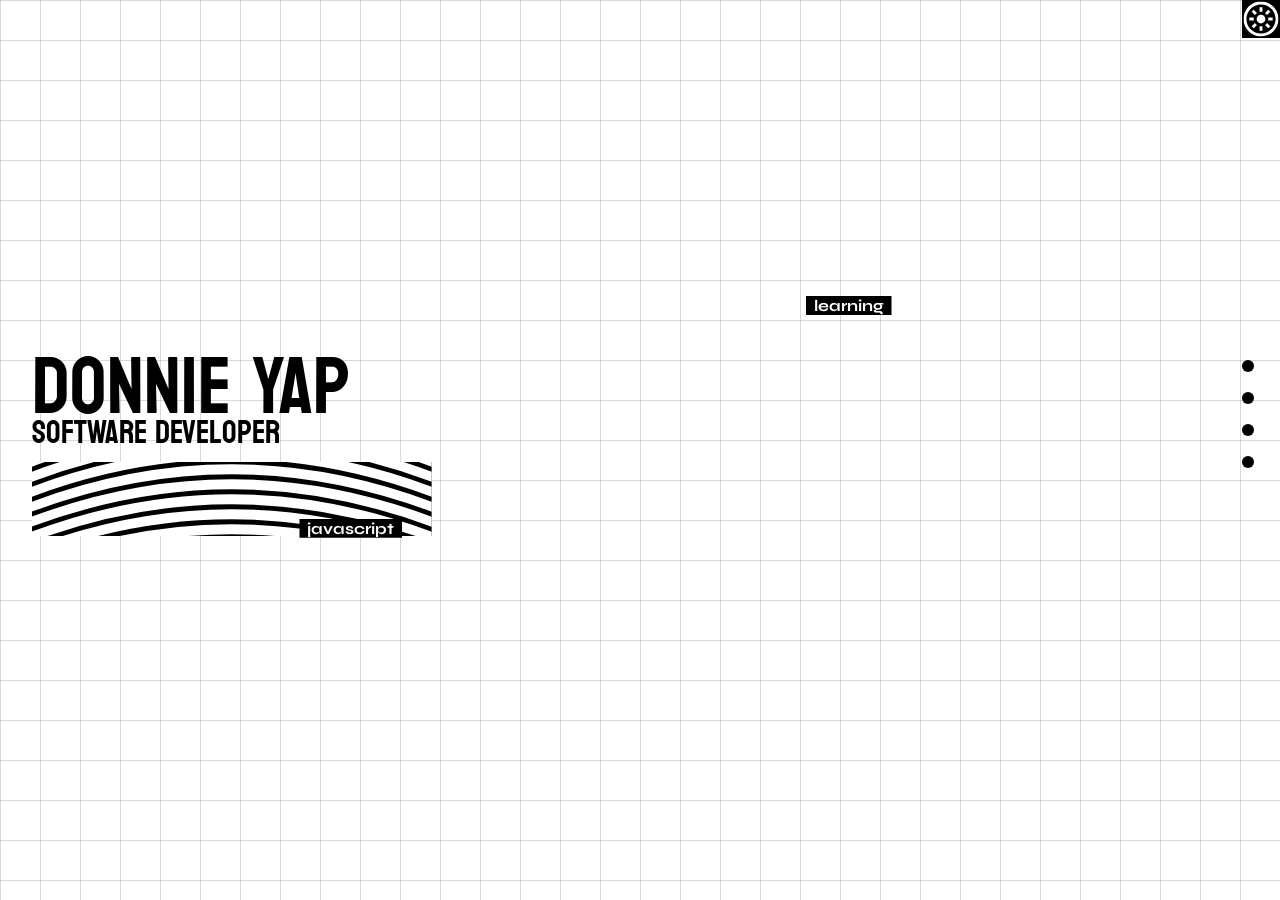
==== commit 2e8b29a5: "[Update] Fixes, updates to project and contact screens." ====
--- a/index.html
+++ b/index.html
@@ -64,19 +64,10 @@
       </div>
 
       <div class="page about">
-        <div class="about-title syne-bold"><p>ABOUT</p></div>
+        <div class="h1-title syne-bold"><p>ABOUT</p></div>
         <div class="card-group flex">
           <div class="about-card syne">
-            <h1
-              style="
-                background-color: black;
-                color: white;
-                width: fit-content;
-                padding: 0 0.4rem;
-              "
-            >
-              about me
-            </h1>
+            <h1 class="subtitle">about me</h1>
 
             <p>
               A passion for solving problems with fun and creative solutions.
@@ -86,26 +77,18 @@
           </div>
 
           <div class="about-card syne">
-            <h1
-              style="
-                background-color: black;
-                color: white;
-                width: fit-content;
-                padding: 0 0.4rem;
-              "
-            >
-              skills
-            </h1>
-            <h1
-              style="
-                background-color: black;
-                color: white;
-                width: fit-content;
-                padding: 0 0.4rem;
-              "
-            >
-              >>
-            </h1>
+            <h1 class="subtitle">skills</h1>
+            <h1 class="subtitle">>></h1>
+            <div class="flex skills-group">
+              <div><p>JavaScript</p></div>
+              <div><p>Design</p></div>
+              <div><p>React</p></div>
+              <div><p>Flutter</p></div>
+              <div><p>Node.js</p></div>
+              <div><p>Python</p></div>
+              <div><p>SQL</p></div>
+              <div><p>C#</p></div>
+            </div>
           </div>
           <svg
             class="about-1-svg"
@@ -155,7 +138,8 @@
       </div>
 
       <div class="page projects">
-        <div class="about-title syne-bold"><p>PROJECTS</p></div>
+        <div class="h1-title syne-bold"><p>PROJECTS</p></div>
+        <div class="projects-items syne" id="projects-items"></div>
       </div>
       <div class="page contact">
         <div class="name koulen-regular">
@@ -514,6 +498,10 @@
           </g>
           <g></g>
         </svg>
+        <div class="links koulen-regular">
+          <a href="https://github.com/d2yap">GitHub @d2yap</a>
+          <p>donnieyapp@gmail.com</p>
+        </div>
       </div>
     </div>
   </body>
--- a/css/styles.css
+++ b/css/styles.css
@@ -1,6 +1,100 @@
 html {
   scroll-behavior: smooth;
-  /* filter: invert(100%); */
+}
+
+html.dark {
+  background-color: #000;
+  color: #fff;
+}
+
+html.dark body {
+  background-color: #000;
+  color: #fff;
+}
+
+html.dark .toggle {
+  background-color: white;
+}
+
+html.dark .toggle svg path {
+  fill: black;
+}
+
+html.dark .navigation p {
+  background-color: white;
+}
+
+html.dark .page {
+  background-image:
+    linear-gradient(to right, rgba(200, 200, 200, 0.3) 1px, transparent 1px),
+    linear-gradient(to bottom, rgba(200, 200, 200, 0.3) 1px, transparent 1px);
+}
+
+html.dark .random p {
+  background-color: white;
+  color: black;
+}
+
+html.dark .h1-title,
+html.dark .subtitle {
+  background-color: white;
+  color: black;
+}
+
+html.dark .about-card {
+  background-color: rgba(30, 30, 30, 0.7);
+  border-color: rgba(255, 255, 255, 0.2);
+}
+
+html.dark .about-card p {
+  color: #fff;
+}
+
+html.dark .cursor {
+  background-color: white;
+}
+
+html.dark .skills-group div {
+  border-color: rgba(255, 255, 255, 0.2);
+  background-color: rgba(30, 30, 30, 0.5);
+}
+
+html.dark .skills-group div p {
+  color: #fff;
+}
+
+html.dark .repo-card {
+  border-color: black;
+  background-color: #000;
+  color: white;
+}
+
+html.dark .repo-card:hover {
+  background-color: white;
+  color: black;
+  border-color: white;
+}
+
+html.dark .projects-items .repo-card h3 {
+  background-color: white;
+  color: black;
+}
+
+html.dark .contact svg rect {
+  fill: black;
+}
+
+html.dark .contact svg g {
+  fill: white;
+}
+
+html.dark .links a,
+html.dark .links p {
+  color: white;
+}
+
+html.dark .cursor {
+  filter: invert(100%);
 }
 
 * {
@@ -43,9 +137,9 @@
   cursor: pointer;
   z-index: 99;
   position: absolute;
-  width: 3%;
+  width: 2.4rem;
   height: 0;
-  padding-top: 3%;
+  padding-top: 2.4rem;
   background-color: black;
   right: 0;
 }
@@ -204,7 +298,8 @@
   overflow: hidden;
 }
 
-.about-title {
+.h1-title,
+.projects-items .repo-card h3 {
   font-size: 3rem;
   margin-left: 2rem;
   font-weight: 800;
@@ -214,6 +309,13 @@
   padding: 0 2rem;
 }
 
+.subtitle {
+  background-color: black;
+  color: white;
+  width: fit-content;
+  padding: 0 0.4rem;
+}
+
 .card-group {
   position: relative;
   gap: 1rem;
@@ -223,7 +325,7 @@
 }
 
 .about-card {
-  z-index: 99;
+  z-index: 98;
   position: relative;
   width: 60vw;
   height: 50vh;
@@ -245,6 +347,7 @@
   position: absolute;
   width: 40vw;
 }
+
 .cursor {
   display: inline-block;
   width: 3px;
@@ -266,9 +369,80 @@
   }
 }
 
+.skills-group {
+  margin-top: 1.5rem;
+
+  flex-wrap: wrap;
+  gap: 1rem;
+  justify-content: center;
+}
+
+.skills-group div {
+  border: 1px solid rgba(0, 0, 0, 0.434);
+  width: 20%;
+  padding-top: 10%;
+}
+
+.skills-group div p {
+  text-align: center;
+  text-wrap: balance;
+  font-size: 1.2rem;
+  overflow-wrap: break-word;
+}
+
+/* projects */
+
+.projects-items {
+  display: flex;
+  gap: 1rem;
+  flex-wrap: wrap;
+  overflow-x: hidden;
+  width: 100%;
+  box-sizing: border-box;
+  margin-top: 10%;
+  padding-left: 5%;
+  padding-right: 5%;
+}
+
+.repo-card {
+  min-width: 200px;
+  flex: 1 1 220px;
+  overflow-wrap: break-word;
+  padding: 1rem;
+  border: 1px solid white;
+  color: black;
+  text-decoration: none;
+  transition: 0.2s ease;
+}
+
+.repo-card:hover {
+  transform: translateY(-6px);
+  background: white;
+  color: black;
+}
+.projects-items .repo-card h3 {
+  font-size: 1.2rem;
+  font-weight: 800;
+  margin: 0;
+  padding: 0 1rem;
+}
+
+.tags {
+  padding-top: 1rem;
+  font-weight: 700;
+}
 /* contact */
 .contact svg {
-  margin-left: 30vw;
+  display: block;
+  margin: 0 auto;
+  max-width: 90%;
+  height: auto;
+}
+
+.links {
+  font-size: 1.4rem;
+  margin-top: 10rem;
+  margin-left: 3vw;
 }
 
 /* mobile only layout */
@@ -276,4 +450,80 @@
   .name {
     margin-left: 0.4rem;
   }
-}
+  .card-group {
+    margin: 0 2%;
+  }
+  .contact svg {
+    display: block;
+    margin: 0 auto;
+    max-width: 90%;
+    height: auto;
+  }
+  .contact {
+    display: flex;
+    flex-direction: column;
+    align-items: center;
+  }
+  .contact svg {
+    order: -1;
+    margin-top: 0;
+  }
+  .links {
+    position: relative;
+    bottom: 5rem;
+    margin-left: 0;
+    margin-right: 0;
+    text-align: center;
+  }
+}
+
+@media only screen and (max-width: 900px) {
+  .card-group {
+    flex-direction: column;
+    margin-left: 4%;
+    margin-right: 9%;
+    margin-top: 0;
+    gap: 0.4rem;
+  }
+
+  .about-card {
+    height: 40%;
+    width: 100%;
+  }
+
+  .h1-title {
+    font-size: 2.4rem;
+  }
+
+  .projects-items {
+    margin: 0;
+  }
+  .contact {
+    display: flex;
+    flex-direction: column;
+    align-items: center;
+  }
+  .contact svg {
+    order: -1;
+    margin-top: 0;
+  }
+  .links {
+    position: relative;
+    bottom: 10rem;
+    margin-left: 0;
+    margin-right: 0;
+    text-align: center;
+  }
+}
+@media only screen and (max-width: 1100px) {
+  .contact svg {
+    display: block;
+    margin: 0 auto;
+    max-width: 90%;
+    height: auto;
+  }
+  .links {
+    margin-top: 14vw;
+    margin-left: 2rem;
+  }
+}
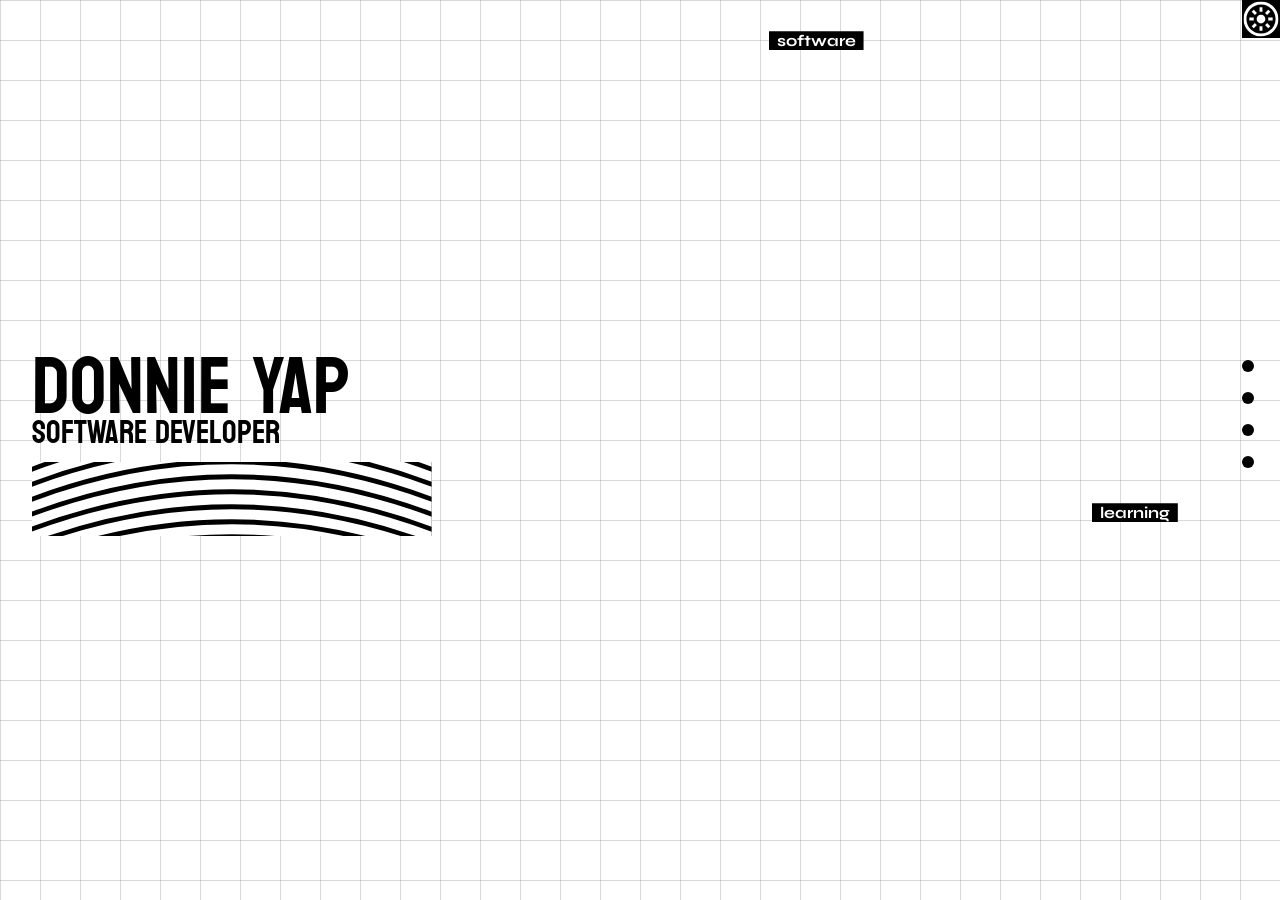
==== commit 430e6616: "[Update] Small update" ====
--- a/index.html
+++ b/index.html
@@ -81,7 +81,6 @@
             <h1 class="subtitle">>></h1>
             <div class="flex skills-group">
               <div><p>JavaScript</p></div>
-              <div><p>Design</p></div>
               <div><p>React</p></div>
               <div><p>Flutter</p></div>
               <div><p>Node.js</p></div>
--- a/css/styles.css
+++ b/css/styles.css
@@ -417,8 +417,8 @@
 
 .repo-card:hover {
   transform: translateY(-6px);
-  background: white;
-  color: black;
+  background: black;
+  color: white;
 }
 .projects-items .repo-card h3 {
   font-size: 1.2rem;
@@ -445,6 +445,16 @@
   margin-left: 3vw;
 }
 
+/* smaller mobile sizes */
+@media only screen and (max-width: 580px) {
+  .projects-items {
+    gap: 0;
+  }
+  .repo-card {
+    font-size: 0.9rem;
+  }
+}
+
 /* mobile only layout */
 @media only screen and (max-width: 600px) {
   .name {
@@ -480,7 +490,7 @@
 @media only screen and (max-width: 900px) {
   .card-group {
     flex-direction: column;
-    margin-left: 4%;
+    margin-left: 1%;
     margin-right: 9%;
     margin-top: 0;
     gap: 0.4rem;
@@ -492,7 +502,7 @@
   }
 
   .h1-title {
-    font-size: 2.4rem;
+    font-size: 2rem;
   }
 
   .projects-items {
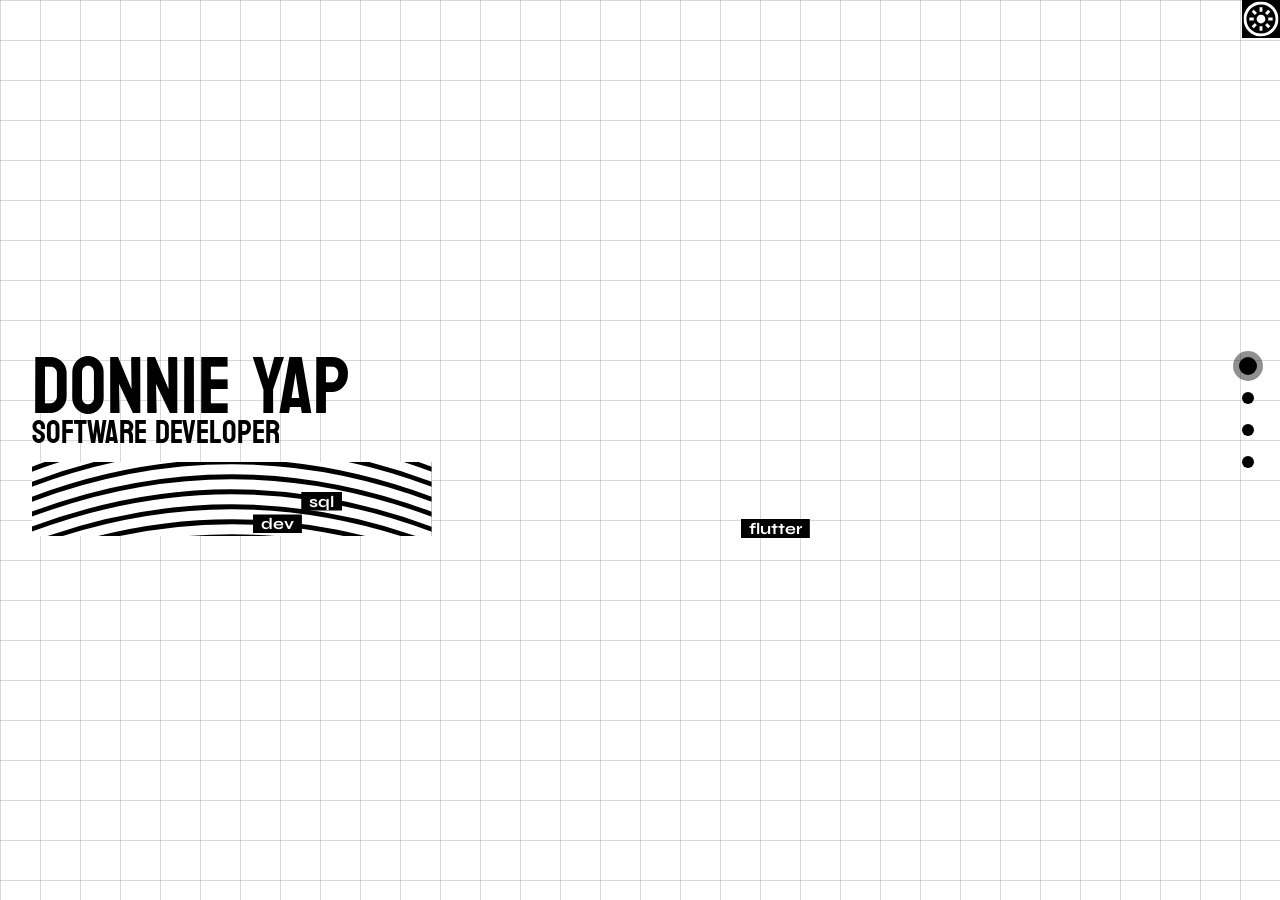
==== commit a009f1c8: "[Update] Testing with agentic AI coding" ====
--- a/index.html
+++ b/index.html
@@ -9,13 +9,35 @@
       href="https://fonts.googleapis.com/css2?family=Koulen&family=Syne:wght@400..800&display=swap"
       rel="stylesheet"
     />
+    <script>
+      // Apply the stored/system theme before first paint to avoid a flash.
+      (function () {
+        try {
+          var stored = localStorage.getItem("theme");
+          var prefersDark = window.matchMedia("(prefers-color-scheme: dark)")
+            .matches;
+          if (stored ? stored === "dark" : prefersDark) {
+            document.documentElement.classList.add("dark");
+          }
+        } catch (e) {
+          /* storage unavailable (private mode) */
+        }
+      })();
+    </script>
     <link rel="stylesheet" href="css/styles.css" />
     <script src="js/main.js" defer></script>
     <title>Donnie Yap</title>
   </head>
   <body>
-    <div class="toggle">
+    <button
+      class="toggle"
+      type="button"
+      aria-label="Toggle color theme"
+      aria-pressed="false"
+    >
       <svg
+        aria-hidden="true"
+        focusable="false"
         xmlns="http://www.w3.org/2000/svg"
         width="35"
         height="35"
@@ -26,20 +48,22 @@
           d="M12 2c5.514 0 10 4.486 10 10s-4.486 10-10 10-10-4.486-10-10 4.486-10 10-10zm0-2c-6.627 0-12 5.373-12 12s5.373 12 12 12 12-5.373 12-12-5.373-12-12-12zm3 12c0 1.657-1.343 3-3 3s-3-1.343-3-3 1.343-3 3-3 3 1.343 3 3zm-3-5c.343 0 .677.035 1 .101v-3.101h-2v3.101c.323-.066.657-.101 1-.101zm-2.755.832l-2.195-2.196-1.414 1.414 2.195 2.195c.372-.561.853-1.042 1.414-1.413zm-2.245 4.168c0-.343.035-.677.101-1h-3.101v2h3.101c-.066-.323-.101-.657-.101-1zm9.169-2.754l2.195-2.195-1.414-1.415-2.195 2.195c.561.372 1.042.853 1.414 1.415zm.73 1.754c.066.323.101.657.101 1s-.035.677-.101 1h3.101v-2h-3.101zm-2.144 5.168l2.195 2.195 1.414-1.414-2.195-2.195c-.372.562-.853 1.043-1.414 1.414zm-6.924-1.414l-2.195 2.196 1.414 1.414 2.195-2.195c-.561-.372-1.042-.853-1.414-1.415zm4.169 2.246c-.343 0-.677-.035-1-.101v3.101h2v-3.101c-.323.066-.657.101-1 .101z"
         />
       </svg>
-    </div>
-    <div class="navigation syne">
-      <p data-label="HOME"></p>
-      <p data-label="ABOUT"></p>
-      <p data-label="PROJECTS"></p>
-      <p data-label="CONTACT"></p>
-    </div>
-    <div class="main">
-      <div id="title" class="page title">
+    </button>
+    <nav class="navigation syne" aria-label="Sections">
+      <a href="#title" data-label="HOME" aria-label="Home"></a>
+      <a href="#about" data-label="ABOUT" aria-label="About"></a>
+      <a href="#projects" data-label="PROJECTS" aria-label="Projects"></a>
+      <a href="#contact" data-label="CONTACT" aria-label="Contact"></a>
+    </nav>
+    <main class="main">
+      <section id="title" class="page title" aria-label="Home">
         <div class="name koulen-regular">
-          <p id="name-label">DONNIE YAP</p>
-          <p id="job-title">SOFTWARE DEVELOPER</p>
+          <h1 class="name-label">DONNIE YAP</h1>
+          <p class="job-title">SOFTWARE DEVELOPER</p>
           <div id="name-eyecatch">
             <svg
+              aria-hidden="true"
+              focusable="false"
               viewBox="0.32 0.2560677966101679 399.68000000000006 74.31893462469733"
               xmlns="http://www.w3.org/2000/svg"
               style="max-height: 500px"
@@ -61,13 +85,13 @@
             </svg>
           </div>
         </div>
-      </div>
+      </section>
 
-      <div class="page about">
-        <div class="h1-title syne-bold"><p>ABOUT</p></div>
+      <section id="about" class="page about" aria-label="About">
+        <h2 class="h1-title syne-bold">ABOUT</h2>
         <div class="card-group flex">
           <div class="about-card syne">
-            <h1 class="subtitle">about me</h1>
+            <h3 class="subtitle">about me</h3>
 
             <p>
               A passion for solving problems with fun and creative solutions.
@@ -77,8 +101,8 @@
           </div>
 
           <div class="about-card syne">
-            <h1 class="subtitle">skills</h1>
-            <h1 class="subtitle">>></h1>
+            <h3 class="subtitle">skills</h3>
+            <p class="subtitle" aria-hidden="true">&gt;&gt;</p>
             <div class="flex skills-group">
               <div><p>JavaScript</p></div>
               <div><p>React</p></div>
@@ -91,6 +115,8 @@
           </div>
           <svg
             class="about-1-svg"
+            aria-hidden="true"
+            focusable="false"
             width="400"
             height="400"
             viewBox="0 0 400 400"
@@ -119,7 +145,7 @@
               stroke="black"
               stroke-width="3"
             />
-            <g clip-path="url(#starClip)">
+            <g>
               <text
                 x="200"
                 y="210"
@@ -134,19 +160,21 @@
             </g>
           </svg>
         </div>
-      </div>
+      </section>
 
-      <div class="page projects">
-        <div class="h1-title syne-bold"><p>PROJECTS</p></div>
+      <section id="projects" class="page projects" aria-label="Projects">
+        <h2 class="h1-title syne-bold">PROJECTS</h2>
         <div class="projects-items syne" id="projects-items"></div>
-      </div>
-      <div class="page contact">
+      </section>
+      <section id="contact" class="page contact" aria-label="Contact">
         <div class="name koulen-regular">
-          <p id="name-label">DONNIE YAP</p>
-          <p id="job-title">SOFTWARE DEVELOPER</p>
+          <p class="name-label">DONNIE YAP</p>
+          <p class="job-title">SOFTWARE DEVELOPER</p>
         </div>
-        <?xml version="1.0" encoding="utf-8"?>
         <svg
+          class="qr"
+          aria-hidden="true"
+          focusable="false"
           width="264"
           height="264"
           viewBox="0 0 264 264"
@@ -499,9 +527,9 @@
         </svg>
         <div class="links koulen-regular">
           <a href="https://github.com/d2yap">GitHub @d2yap</a>
-          <p>donnieyapp@gmail.com</p>
+          <a href="mailto:donnieyapp@gmail.com">donnieyapp@gmail.com</a>
         </div>
-      </div>
-    </div>
+      </section>
+    </main>
   </body>
 </html>
--- a/css/styles.css
+++ b/css/styles.css
@@ -1,100 +1,51 @@
+:root {
+  color-scheme: light;
+
+  --bg: #fff;
+  --fg: #000;
+  --grid: rgba(128, 128, 128, 0.3);
+  --border: rgba(0, 0, 0, 0.434);
+  --card-bg: transparent;
+  --tile-bg: transparent;
+  --chip-bg: #000;
+  --chip-fg: #fff;
+  --qr-bg: #fff;
+  --qr-fg: #000;
+}
+
+html.dark {
+  color-scheme: dark;
+
+  --bg: #000;
+  --fg: #fff;
+  --grid: rgba(200, 200, 200, 0.3);
+  --border: rgba(255, 255, 255, 0.2);
+  --card-bg: rgba(30, 30, 30, 0.7);
+  --tile-bg: rgba(30, 30, 30, 0.5);
+  --chip-bg: #fff;
+  --chip-fg: #000;
+  --qr-bg: #000;
+  --qr-fg: #fff;
+}
+
 html {
+  background-color: var(--bg);
+  color: var(--fg);
   scroll-behavior: smooth;
 }
 
-html.dark {
-  background-color: #000;
-  color: #fff;
-}
-
-html.dark body {
-  background-color: #000;
-  color: #fff;
-}
-
-html.dark .toggle {
-  background-color: white;
-}
-
-html.dark .toggle svg path {
-  fill: black;
-}
-
-html.dark .navigation p {
-  background-color: white;
-}
-
-html.dark .page {
-  background-image:
-    linear-gradient(to right, rgba(200, 200, 200, 0.3) 1px, transparent 1px),
-    linear-gradient(to bottom, rgba(200, 200, 200, 0.3) 1px, transparent 1px);
-}
-
-html.dark .random p {
-  background-color: white;
-  color: black;
-}
-
-html.dark .h1-title,
-html.dark .subtitle {
-  background-color: white;
-  color: black;
-}
-
-html.dark .about-card {
-  background-color: rgba(30, 30, 30, 0.7);
-  border-color: rgba(255, 255, 255, 0.2);
-}
-
-html.dark .about-card p {
-  color: #fff;
-}
-
-html.dark .cursor {
-  background-color: white;
-}
-
-html.dark .skills-group div {
-  border-color: rgba(255, 255, 255, 0.2);
-  background-color: rgba(30, 30, 30, 0.5);
-}
-
-html.dark .skills-group div p {
-  color: #fff;
-}
-
-html.dark .repo-card {
-  border-color: black;
-  background-color: #000;
-  color: white;
-}
-
-html.dark .repo-card:hover {
-  background-color: white;
-  color: black;
-  border-color: white;
-}
-
-html.dark .projects-items .repo-card h3 {
-  background-color: white;
-  color: black;
-}
-
-html.dark .contact svg rect {
-  fill: black;
-}
-
-html.dark .contact svg g {
-  fill: white;
-}
-
-html.dark .links a,
-html.dark .links p {
-  color: white;
-}
-
-html.dark .cursor {
-  filter: invert(100%);
+body {
+  background-color: var(--bg);
+  color: var(--fg);
+}
+
+.main {
+  scroll-behavior: smooth;
+}
+
+:focus-visible {
+  outline: 3px solid var(--fg);
+  outline-offset: 3px;
 }
 
 * {
@@ -137,11 +88,13 @@
   cursor: pointer;
   z-index: 99;
   position: absolute;
+  top: 0;
+  right: 0;
   width: 2.4rem;
-  height: 0;
-  padding-top: 2.4rem;
-  background-color: black;
-  right: 0;
+  height: 2.4rem;
+  padding: 0;
+  border: none;
+  background-color: var(--chip-bg);
 }
 
 .toggle svg {
@@ -149,6 +102,10 @@
   top: 50%;
   left: 50%;
   transform: translate(-50%, -50%);
+}
+
+.toggle svg path {
+  fill: var(--chip-fg);
 }
 
 .navigation {
@@ -163,24 +120,34 @@
   gap: 20px;
 }
 
-.navigation p {
+.navigation a {
   position: relative;
   width: 12px;
   height: 12px;
   border-radius: 50%;
-  background: black;
+  background: var(--chip-bg);
   cursor: pointer;
   transition: all 0.25s ease;
 }
 
-.navigation p::before {
+.navigation a.active {
+  transform: scale(1.5);
+  box-shadow: 0 0 0 4px var(--border);
+}
+
+/* enlarged hit area; kept clear of the right edge so it can't create
+   horizontal page scroll on narrow viewports */
+.navigation a::before {
   content: "";
   position: absolute;
-  inset: -10px; /* invisible hover padding */
+  top: -10px;
+  bottom: -10px;
+  left: -10px;
+  right: 0;
 }
 
 /* label */
-.navigation p::after {
+.navigation a::after {
   content: attr(data-label);
   position: absolute;
   right: 20px;
@@ -199,35 +166,37 @@
 }
 
 /* hover state */
-.navigation p:hover::after {
+.navigation a:hover::after {
   opacity: 1;
   transform: translateY(-50%) translateX(0);
 }
 
 .main {
-  width: 100vw;
+  width: 100%;
   height: 100vh;
+  height: 100dvh;
   scroll-snap-type: y mandatory;
   overflow-y: scroll;
 }
 
 .page {
-  width: 100vw;
+  width: 100%;
   height: 100vh;
+  height: 100dvh;
   background-size: 40px 40px;
   background-image:
-    linear-gradient(to right, rgba(128, 128, 128, 0.3) 1px, transparent 1px),
-    linear-gradient(to bottom, rgba(128, 128, 128, 0.3) 1px, transparent 1px);
+    linear-gradient(to right, var(--grid) 1px, transparent 1px),
+    linear-gradient(to bottom, var(--grid) 1px, transparent 1px);
 
   scroll-snap-align: start;
 }
 
 .title {
-  /*background-color: red;*/
   position: relative;
   overflow: hidden;
-  width: 100vw;
+  width: 100%;
   height: 100vh;
+  height: 100dvh;
 }
 
 .name {
@@ -236,11 +205,12 @@
   margin-left: 2rem;
 }
 
-#name-label {
+.name-label {
   font-size: 5rem;
-}
-
-#job-title {
+  font-weight: inherit;
+}
+
+.job-title {
   position: relative;
   bottom: 3.5rem;
   font-size: 2rem;
@@ -261,8 +231,8 @@
   font-weight: 700;
   font-style: normal;
 
-  color: white;
-  background-color: black;
+  color: var(--chip-fg);
+  background-color: var(--chip-bg);
   width: fit-content;
   padding-left: 0.5rem;
   padding-right: 0.5rem;
@@ -303,15 +273,16 @@
   font-size: 3rem;
   margin-left: 2rem;
   font-weight: 800;
-  background-color: black;
-  color: white;
+  background-color: var(--chip-bg);
+  color: var(--chip-fg);
   width: fit-content;
   padding: 0 2rem;
 }
 
 .subtitle {
-  background-color: black;
-  color: white;
+  font-size: 2rem;
+  background-color: var(--chip-bg);
+  color: var(--chip-fg);
   width: fit-content;
   padding: 0 0.4rem;
 }
@@ -331,13 +302,14 @@
   height: 50vh;
   padding: 1rem;
 
-  border: 2px solid rgba(0, 0, 0, 0.434);
+  border: 2px solid var(--border);
+  background-color: var(--card-bg);
   backdrop-filter: blur(10px);
 }
 
 .about-card p {
   margin-top: 1.3rem;
-  font-size: 2.2rem;
+  font-size: clamp(1.35rem, 1.5vw + 1.1rem, 2.2rem);
 }
 
 .about-1-svg {
@@ -352,7 +324,7 @@
   display: inline-block;
   width: 3px;
   height: 1em;
-  background-color: black;
+  background-color: transparent;
   margin-left: 0.4rem;
   animation: blink 1s step-end infinite;
 
@@ -365,7 +337,7 @@
     background-color: transparent;
   }
   50% {
-    background-color: black;
+    background-color: currentColor;
   }
 }
 
@@ -378,7 +350,8 @@
 }
 
 .skills-group div {
-  border: 1px solid rgba(0, 0, 0, 0.434);
+  border: 1px solid var(--border);
+  background-color: var(--tile-bg);
   width: 20%;
   padding-top: 10%;
 }
@@ -409,16 +382,16 @@
   flex: 1 1 220px;
   overflow-wrap: break-word;
   padding: 1rem;
-  border: 1px solid white;
-  color: black;
+  border: 1px solid transparent;
+  color: var(--fg);
   text-decoration: none;
   transition: 0.2s ease;
 }
 
 .repo-card:hover {
   transform: translateY(-6px);
-  background: black;
-  color: white;
+  background: var(--chip-bg);
+  color: var(--chip-fg);
 }
 .projects-items .repo-card h3 {
   font-size: 1.2rem;
@@ -432,61 +405,40 @@
   font-weight: 700;
 }
 /* contact */
-.contact svg {
+.contact .qr {
   display: block;
   margin: 0 auto;
   max-width: 90%;
   height: auto;
 }
 
+.contact .qr rect {
+  fill: var(--qr-bg);
+}
+
+.contact .qr g {
+  fill: var(--qr-fg);
+}
+
 .links {
   font-size: 1.4rem;
   margin-top: 10rem;
   margin-left: 3vw;
 }
 
-/* smaller mobile sizes */
-@media only screen and (max-width: 580px) {
-  .projects-items {
-    gap: 0;
-  }
-  .repo-card {
-    font-size: 0.9rem;
-  }
-}
-
-/* mobile only layout */
-@media only screen and (max-width: 600px) {
-  .name {
-    margin-left: 0.4rem;
-  }
-  .card-group {
-    margin: 0 2%;
-  }
-  .contact svg {
-    display: block;
-    margin: 0 auto;
-    max-width: 90%;
-    height: auto;
-  }
-  .contact {
-    display: flex;
-    flex-direction: column;
-    align-items: center;
-  }
-  .contact svg {
-    order: -1;
-    margin-top: 0;
-  }
+.links a {
+  display: block;
+}
+
+/* desktop / tablet */
+@media only screen and (max-width: 1100px) {
   .links {
-    position: relative;
-    bottom: 5rem;
-    margin-left: 0;
-    margin-right: 0;
-    text-align: center;
-  }
-}
-
+    margin-top: 14vw;
+    margin-left: 2rem;
+  }
+}
+
+/* stacked layout */
 @media only screen and (max-width: 900px) {
   .card-group {
     flex-direction: column;
@@ -497,26 +449,31 @@
   }
 
   .about-card {
-    height: 40%;
+    height: auto;
     width: 100%;
   }
 
   .h1-title {
-    font-size: 2rem;
+    font-size: clamp(1.4rem, 5vw, 2rem);
+    margin-left: 1rem;
+    padding: 0 1rem;
   }
 
   .projects-items {
     margin: 0;
   }
+
   .contact {
     display: flex;
     flex-direction: column;
     align-items: center;
   }
-  .contact svg {
+
+  .contact .qr {
     order: -1;
     margin-top: 0;
   }
+
   .links {
     position: relative;
     bottom: 10rem;
@@ -525,15 +482,44 @@
     text-align: center;
   }
 }
-@media only screen and (max-width: 1100px) {
-  .contact svg {
-    display: block;
-    margin: 0 auto;
-    max-width: 90%;
-    height: auto;
-  }
+
+/* mobile only layout */
+@media only screen and (max-width: 600px) {
+  .name {
+    margin-left: 0.4rem;
+  }
+
+  .card-group {
+    margin: 0 2%;
+  }
+
   .links {
-    margin-top: 14vw;
-    margin-left: 2rem;
-  }
-}
+    bottom: 5rem;
+  }
+}
+
+/* smaller mobile sizes */
+@media only screen and (max-width: 580px) {
+  .projects-items {
+    gap: 0;
+  }
+
+  .repo-card {
+    font-size: 0.9rem;
+  }
+}
+
+@media (prefers-reduced-motion: reduce) {
+  *,
+  *::before,
+  *::after {
+    scroll-behavior: auto !important;
+    animation: none !important;
+    transition: none !important;
+  }
+
+  /* keep the typing cursor visible without the blink animation */
+  .cursor {
+    background-color: currentColor;
+  }
+}
